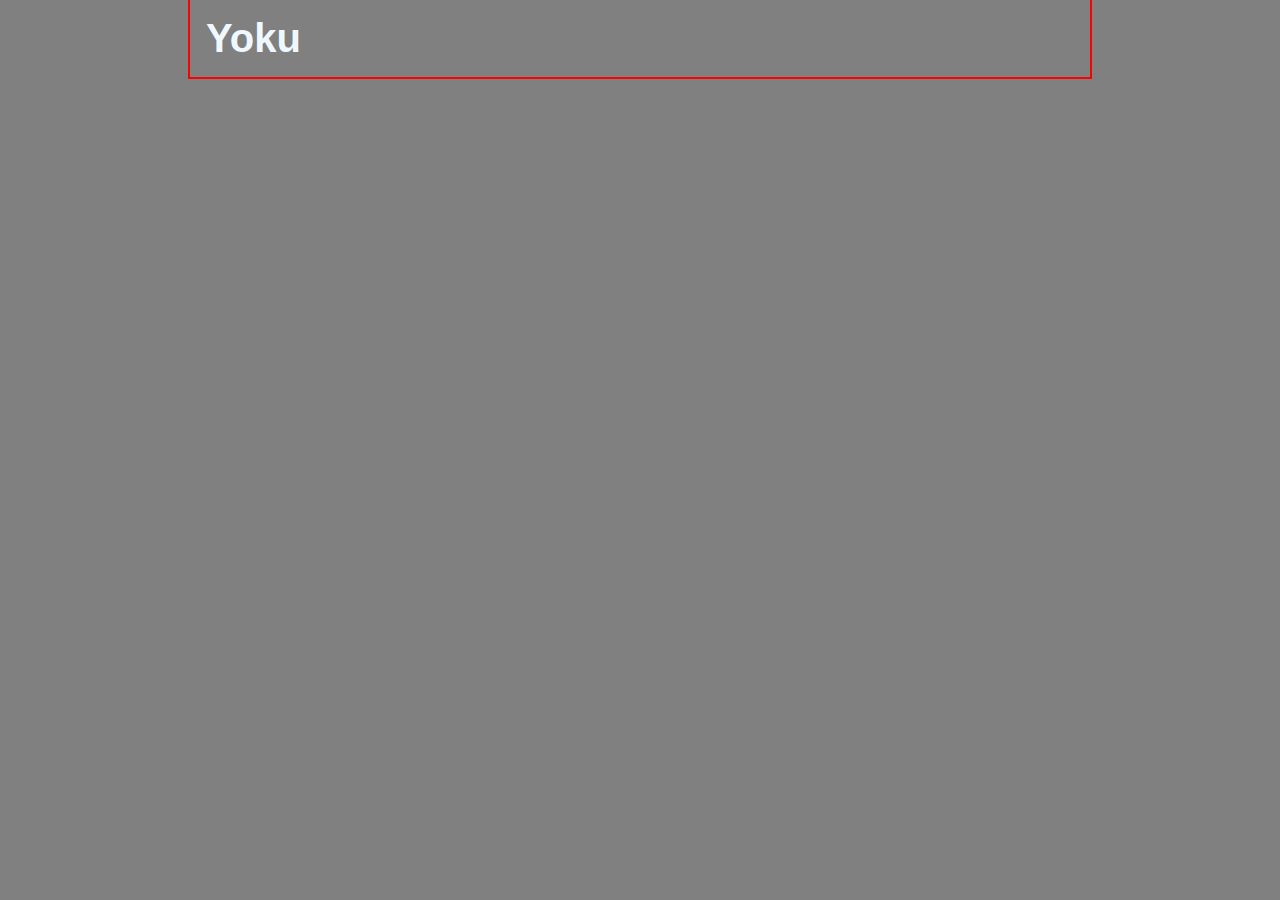
==== details/index.html @ 343576f3 "Add Project's Webpage" ====
<!DOCTYPE html>
<html lang="en">
<head>
    <meta charset="UTF-8">
    <meta name="viewport" content="width=device-width, initial-scale=1.0">
    <title>Document</title>
    <link rel="stylesheet" href="style.css">
</head>
<body>
    <div class="bodycontainer">
        <div class="title text">Yoku</div>
    </div>
    
</body>
</html>
---- details/style.css ----
@import url('https://fonts.googleapis.com/css2?family=Roboto:ital,wght@0,100;0,300;0,400;0,500;0,700;0,900;1,100;1,300;1,400;1,500;1,700;1,900&display=swap');
*{
    background-color: gray;
    padding: 0px;
    margin: 0px;
    font-family: Roboto Mono,sans-serif;
}
body{
    display: flex;
    justify-content: center;
}
.bodycontainer{
    width: 900px;
    outline: 2px solid red;
}
.text{
    color: aliceblue;
    font-size: 40px;
    padding: 16px;
    font-weight: 700;
}
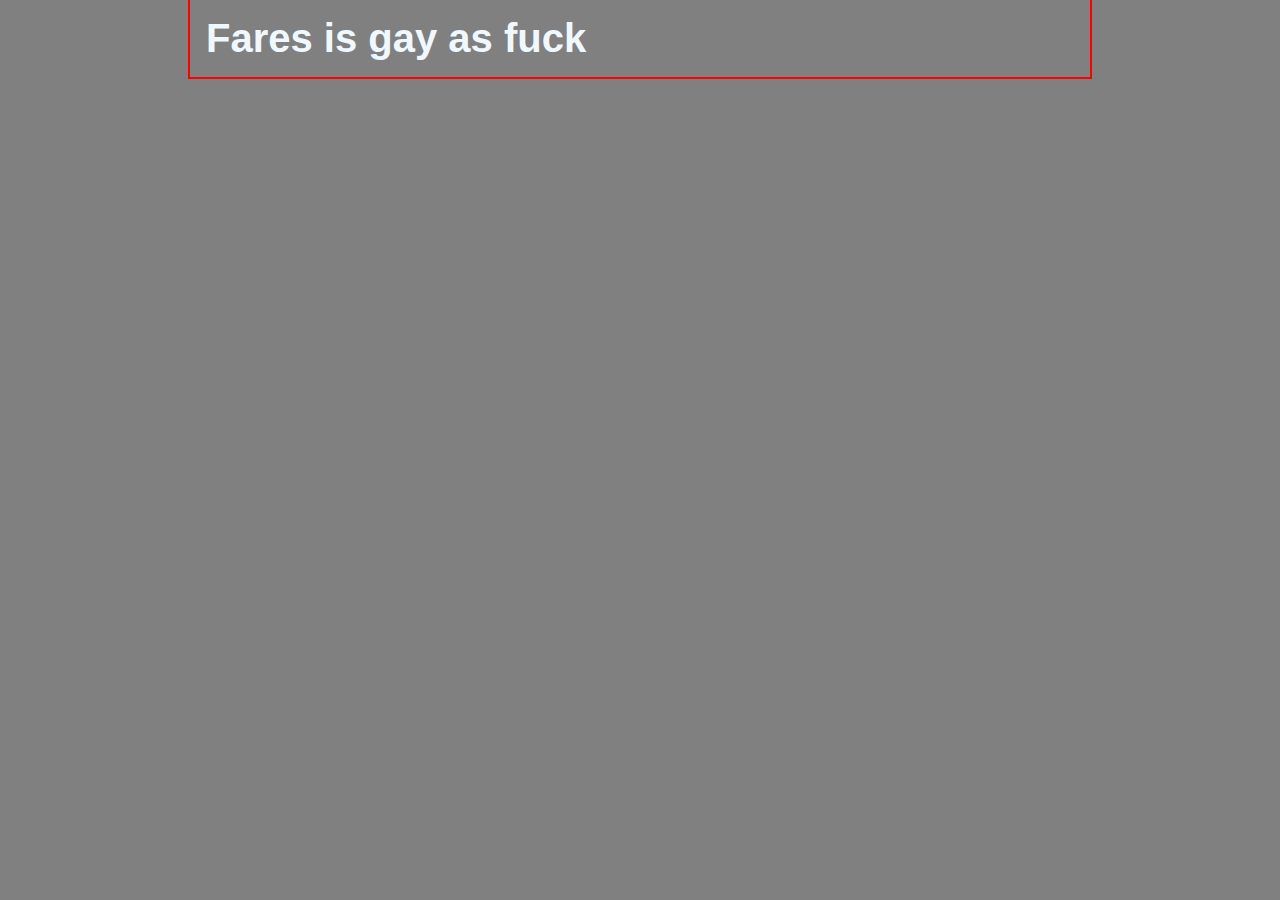
==== commit 94316477: "Dont know what I canged" ====
--- a/details/index.html
+++ b/details/index.html
@@ -8,7 +8,7 @@
 </head>
 <body>
     <div class="bodycontainer">
-        <div class="title text">Yoku</div>
+        <div class="title text">Fares is gay as fuck</div>
     </div>
     
 </body>
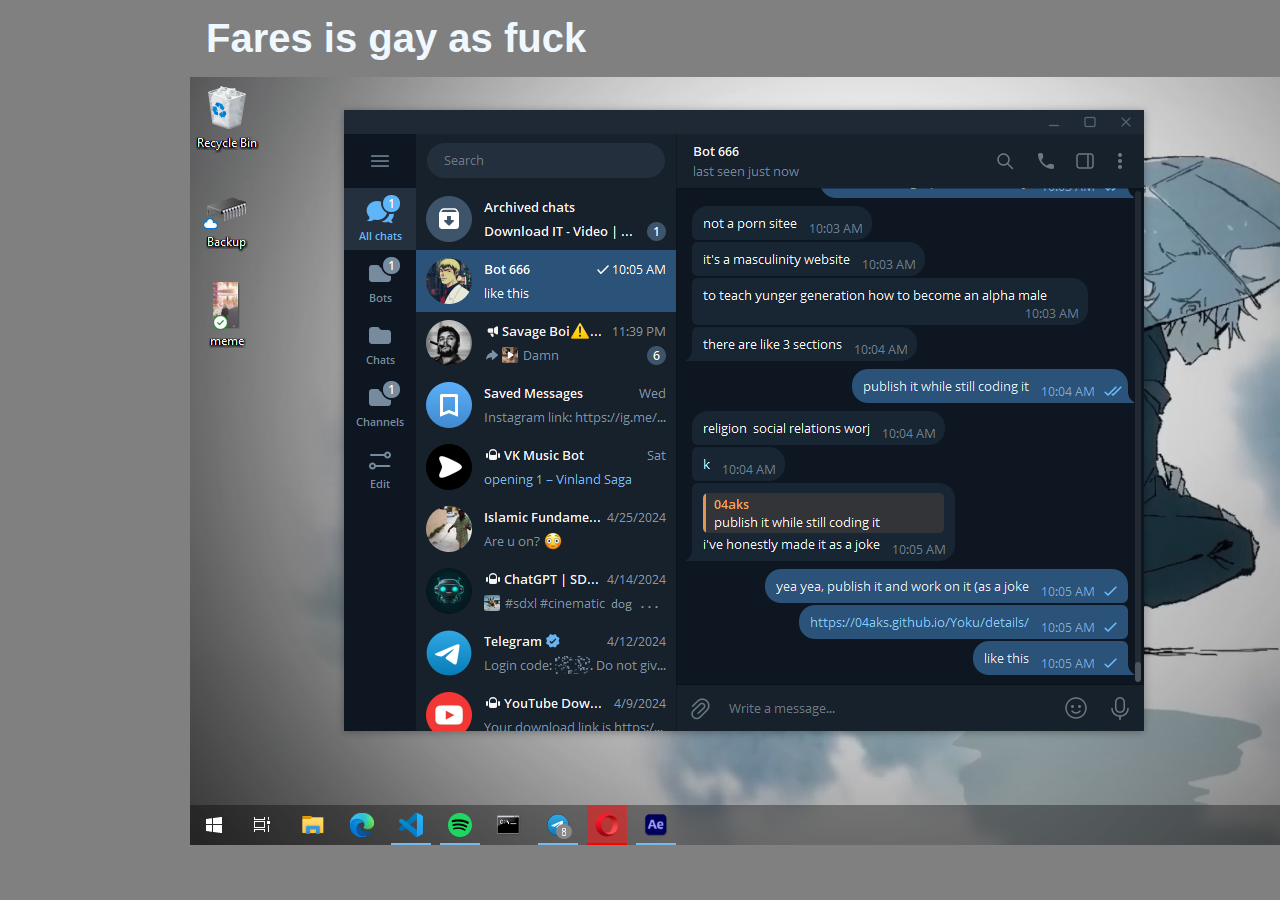
==== commit e9e16738: "Update website" ====
--- a/details/index.html
+++ b/details/index.html
@@ -9,6 +9,7 @@
 <body>
     <div class="bodycontainer">
         <div class="title text">Fares is gay as fuck</div>
+        <img src="image.png" alt="image">
     </div>
     
 </body>
--- a/details/style.css
+++ b/details/style.css
@@ -11,7 +11,7 @@
 }
 .bodycontainer{
     width: 900px;
-    outline: 2px solid red;
+    /* outline: 2px solid red; */
 }
 .text{
     color: aliceblue;
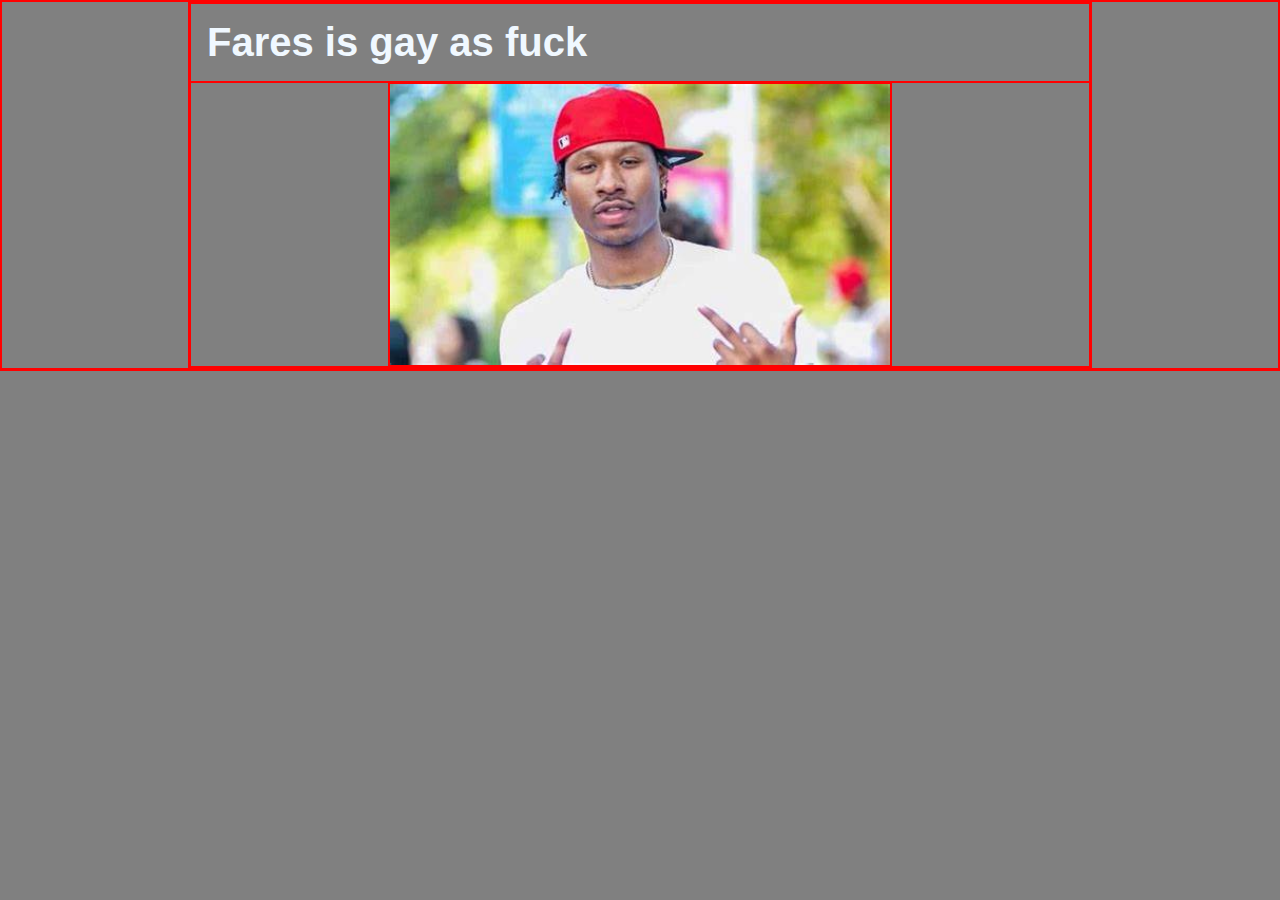
==== commit 1201f163: "Update website" ====
--- a/details/index.html
+++ b/details/index.html
@@ -9,7 +9,10 @@
 <body>
     <div class="bodycontainer">
         <div class="title text">Fares is gay as fuck</div>
-        <img src="image.png" alt="image">
+        <div class="imagecontainer">
+            <img class="image" src="image.png" alt="image">
+        </div>
+        
     </div>
     
 </body>
--- a/details/style.css
+++ b/details/style.css
@@ -1,8 +1,9 @@
 @import url('https://fonts.googleapis.com/css2?family=Roboto:ital,wght@0,100;0,300;0,400;0,500;0,700;0,900;1,100;1,300;1,400;1,500;1,700;1,900&display=swap');
 *{
+    outline: 2px solid red;
     background-color: gray;
     padding: 0px;
-    margin: 0px;
+    margin: 1px;
     font-family: Roboto Mono,sans-serif;
 }
 body{
@@ -11,6 +12,8 @@
 }
 .bodycontainer{
     width: 900px;
+    display: flex;
+    flex-direction: column;
     /* outline: 2px solid red; */
 }
 .text{
@@ -18,4 +21,13 @@
     font-size: 40px;
     padding: 16px;
     font-weight: 700;
+}
+.imagecontainer{
+    display: flex;
+    justify-content: center;
+    align-items: center;
+}
+.image{
+    width: 500px;
+    height: auto;
 }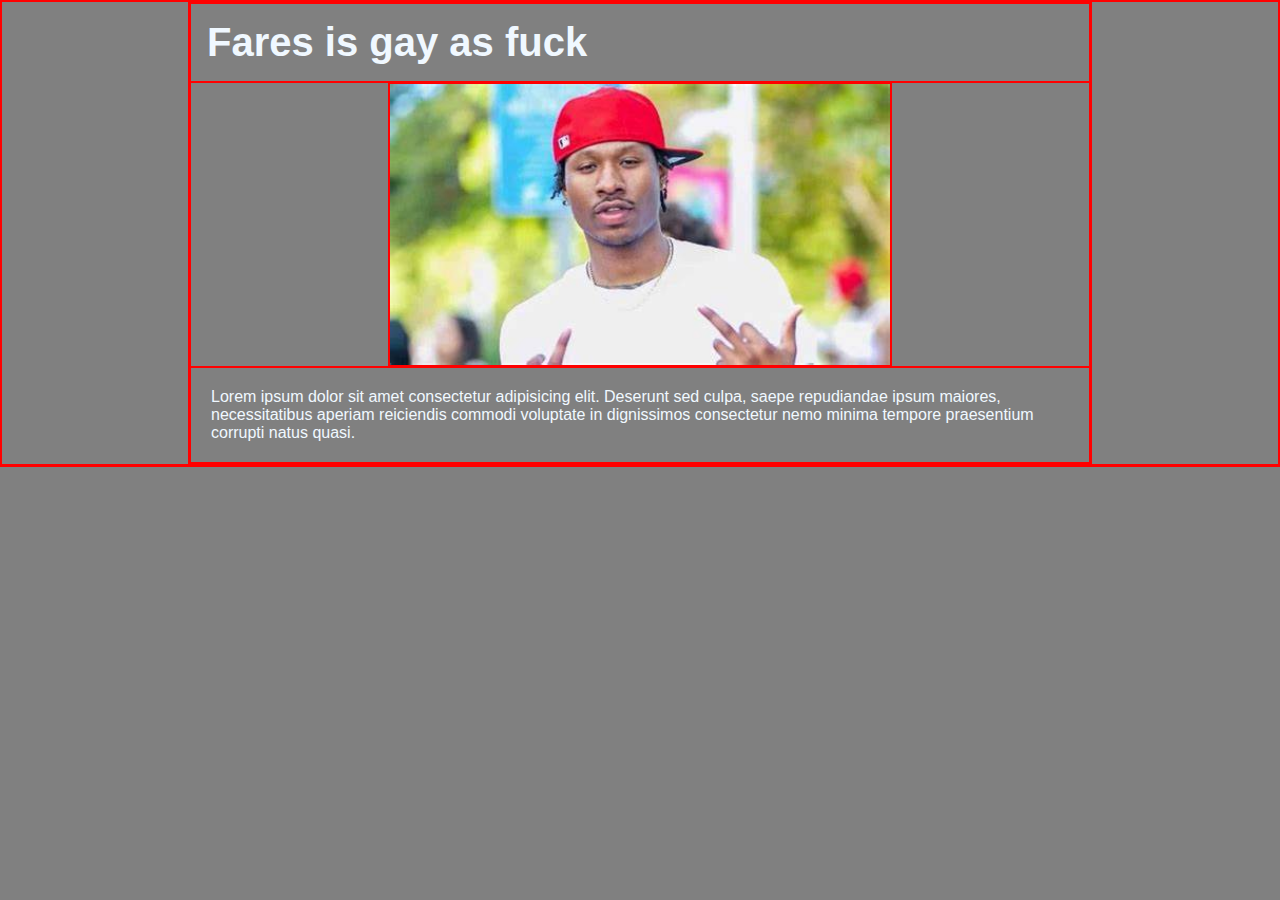
==== commit 62401fce: "Update code" ====
--- a/details/index.html
+++ b/details/index.html
@@ -12,6 +12,7 @@
         <div class="imagecontainer">
             <img class="image" src="image.png" alt="image">
         </div>
+        <div id="random">Lorem ipsum dolor sit amet consectetur adipisicing elit. Deserunt sed culpa, saepe repudiandae ipsum maiores, necessitatibus aperiam reiciendis commodi voluptate in dignissimos consectetur nemo minima tempore praesentium corrupti natus quasi.</div>
         
     </div>
     
--- a/details/style.css
+++ b/details/style.css
@@ -30,4 +30,8 @@
 .image{
     width: 500px;
     height: auto;
+}
+#random{
+    color: aliceblue;
+    padding: 20px;
 }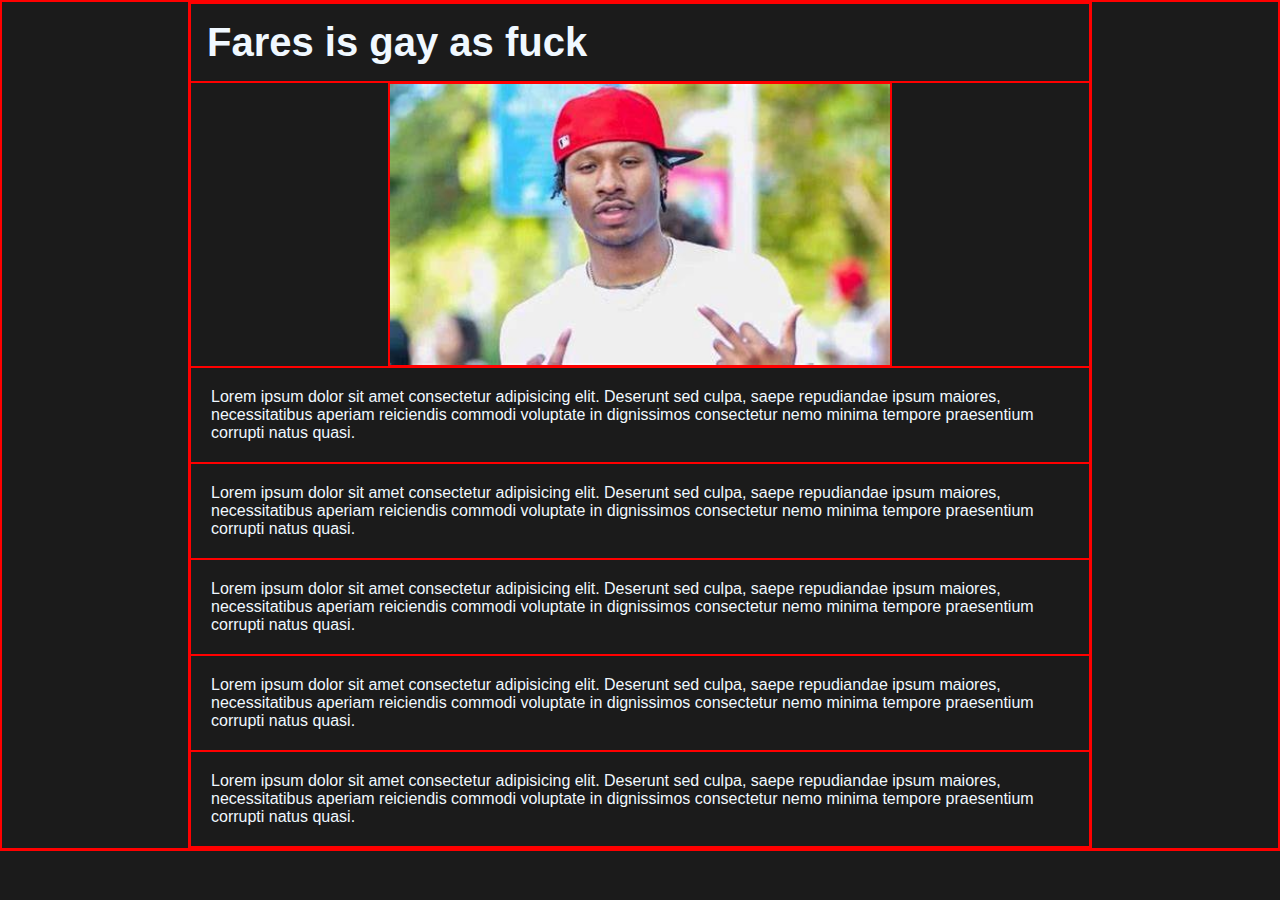
==== commit 2b577f2a: "Update website" ====
--- a/details/index.html
+++ b/details/index.html
@@ -12,7 +12,11 @@
         <div class="imagecontainer">
             <img class="image" src="image.png" alt="image">
         </div>
-        <div id="random">Lorem ipsum dolor sit amet consectetur adipisicing elit. Deserunt sed culpa, saepe repudiandae ipsum maiores, necessitatibus aperiam reiciendis commodi voluptate in dignissimos consectetur nemo minima tempore praesentium corrupti natus quasi.</div>
+        <div class="random">Lorem ipsum dolor sit amet consectetur adipisicing elit. Deserunt sed culpa, saepe repudiandae ipsum maiores, necessitatibus aperiam reiciendis commodi voluptate in dignissimos consectetur nemo minima tempore praesentium corrupti natus quasi.</div>
+        <div class="random">Lorem ipsum dolor sit amet consectetur adipisicing elit. Deserunt sed culpa, saepe repudiandae ipsum maiores, necessitatibus aperiam reiciendis commodi voluptate in dignissimos consectetur nemo minima tempore praesentium corrupti natus quasi.</div>
+        <div class="random">Lorem ipsum dolor sit amet consectetur adipisicing elit. Deserunt sed culpa, saepe repudiandae ipsum maiores, necessitatibus aperiam reiciendis commodi voluptate in dignissimos consectetur nemo minima tempore praesentium corrupti natus quasi.</div>
+        <div class="random">Lorem ipsum dolor sit amet consectetur adipisicing elit. Deserunt sed culpa, saepe repudiandae ipsum maiores, necessitatibus aperiam reiciendis commodi voluptate in dignissimos consectetur nemo minima tempore praesentium corrupti natus quasi.</div>
+        <div class="random">Lorem ipsum dolor sit amet consectetur adipisicing elit. Deserunt sed culpa, saepe repudiandae ipsum maiores, necessitatibus aperiam reiciendis commodi voluptate in dignissimos consectetur nemo minima tempore praesentium corrupti natus quasi.</div>
         
     </div>
     
--- a/details/style.css
+++ b/details/style.css
@@ -1,7 +1,7 @@
 @import url('https://fonts.googleapis.com/css2?family=Roboto:ital,wght@0,100;0,300;0,400;0,500;0,700;0,900;1,100;1,300;1,400;1,500;1,700;1,900&display=swap');
 *{
     outline: 2px solid red;
-    background-color: gray;
+    background-color: rgb(27, 27, 27);
     padding: 0px;
     margin: 1px;
     font-family: Roboto Mono,sans-serif;
@@ -31,7 +31,7 @@
     width: 500px;
     height: auto;
 }
-#random{
+.random{
     color: aliceblue;
     padding: 20px;
 }